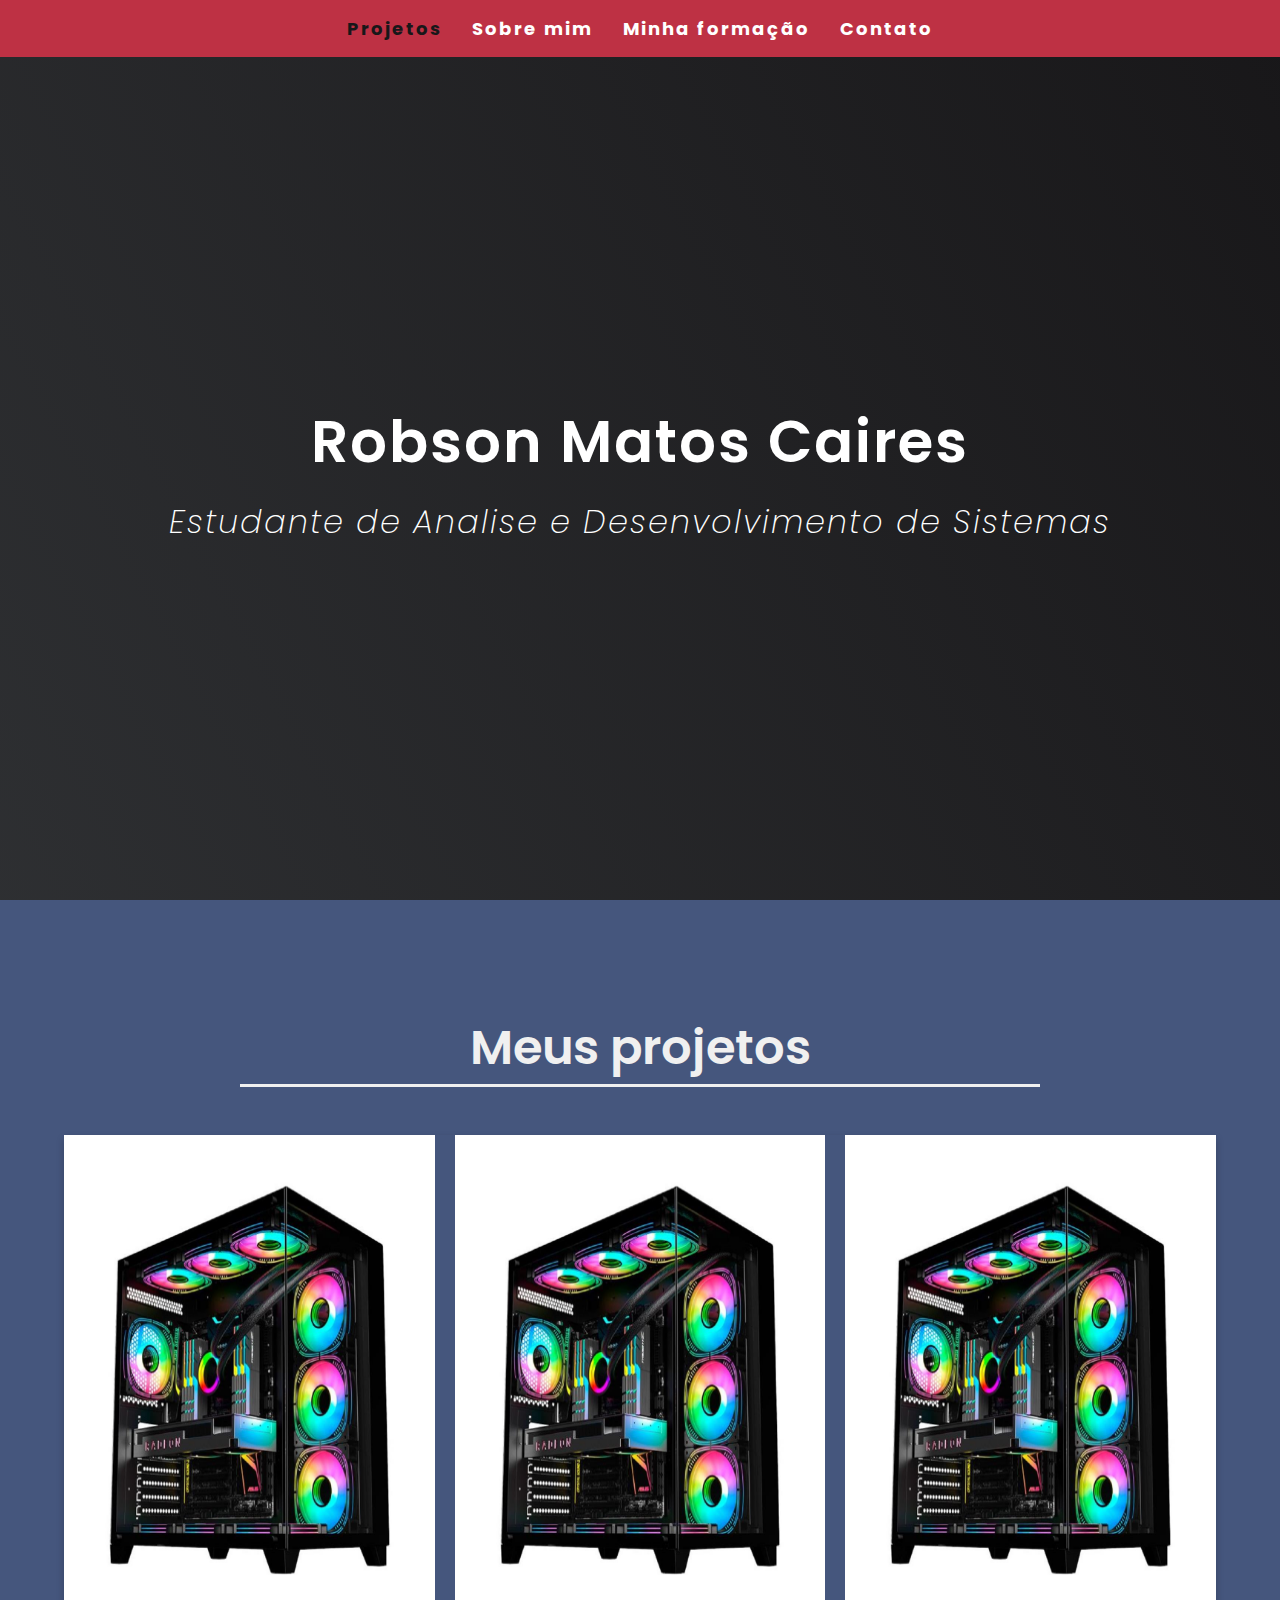
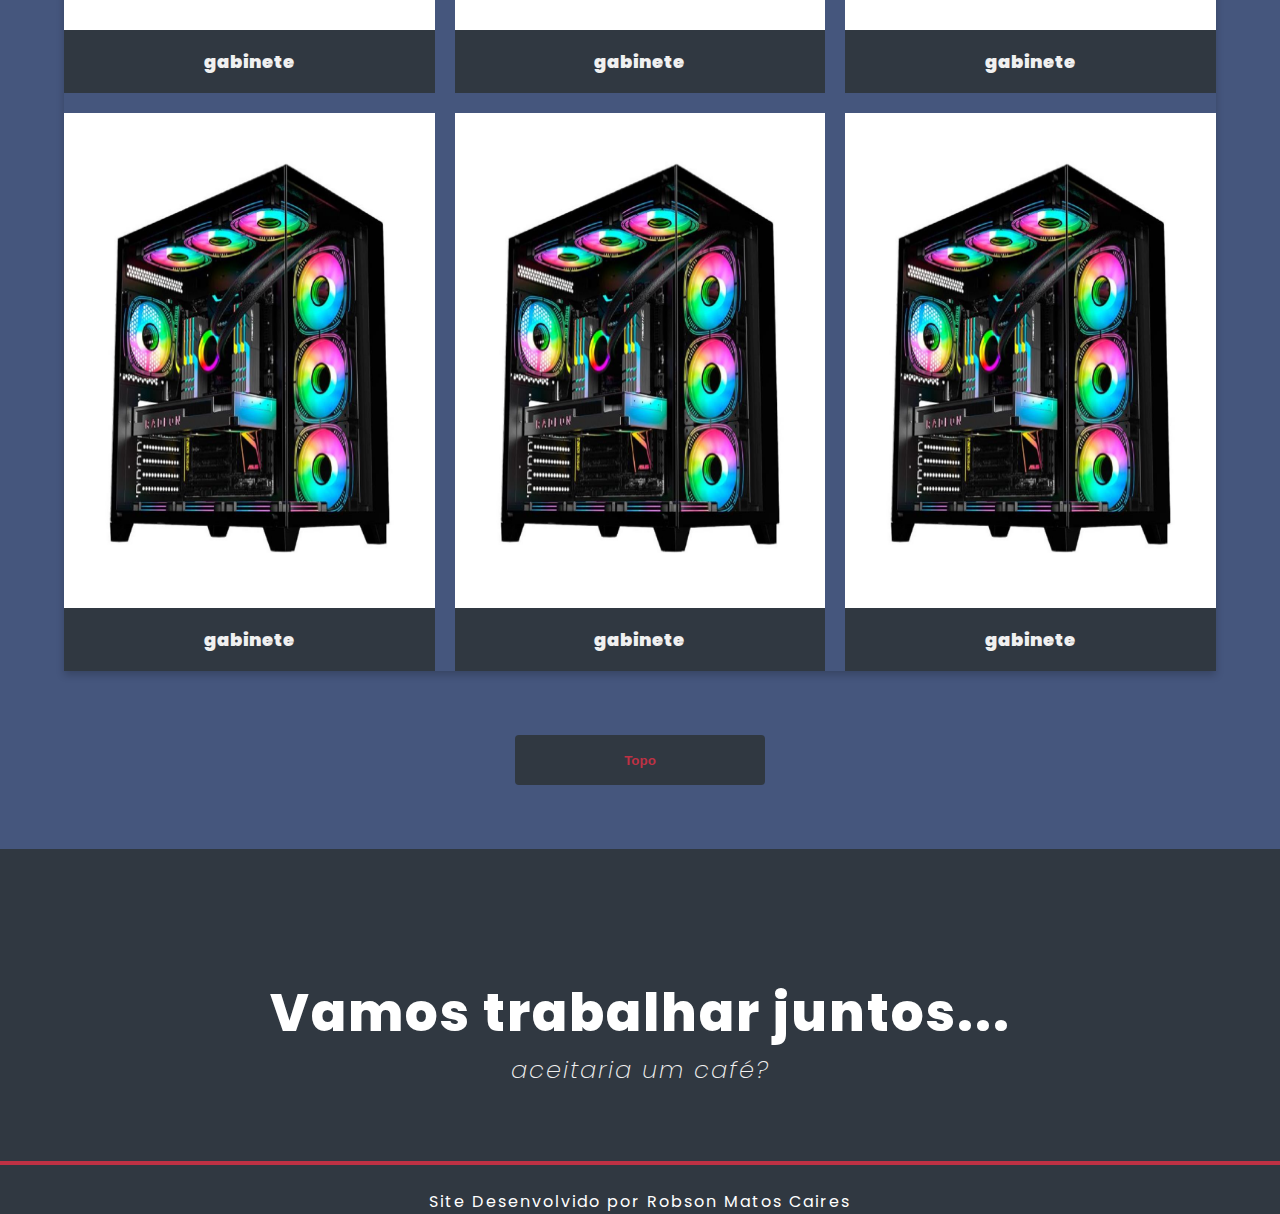
==== index.html @ b70709bc "Update index.html" ====
<!DOCTYPE html>
<html lang="pt-br">

<head>
    <meta charset="UTF-8">
    <meta name="viewport" content="width=device-width, initial-scale=1.0">
    <title>Portifólio RMC pessoal</title>
    <link rel="stylesheet" href="css/styles.css">
</head>

<body>
    <header>
        <ul id="menu">
            <li><a class="active" href="index.html">Projetos</a></li>
            <li><a href="sobremim.html">Sobre mim</a></li>
            <li><a href="formacao.html">Minha formação</a></li>
            <li><a href="contato.html">Contato</a></li>
        </ul>
    </header>
    <section id="meu_nome">
        <h1>Robson Matos Caires</h1>
        <h2><em>Estudante de Analise e Desenvolvimento de Sistemas</em></h2>
    </section>
    <section id="projetos">
        <div class="projeto-1">
            <h1>Meus projetos</h1>
            <div class="quadrados">
                <div class="quadrado">
                    <img src="./imagens/gabinete.jpg" alt="gabinete">
                    <div class="container">
                        <a href="#">
                            <h4><b>gabinete</b></h4>
                        </a>
                    </div>
                </div>
                <div class="quadrado">
                    <img src="../imagens/gabinete.jpg" alt="gabinete">
                    <div class="container">
                        <a href="#">
                            <h4><b>gabinete</b></h4>
                        </a>
                    </div>
                </div>
                <div class="quadrado">
                    <img src="../imagens/gabinete.jpg" alt="gabinete">
                    <div class="container">
                        <a href="#">
                            <h4><b>gabinete</b></h4>
                        </a>
                    </div>
                </div>
                <div class="quadrado">
                    <img src="../imagens/gabinete.jpg" alt="gabinete">
                    <div class="container">
                        <a href="#">
                            <h4><b>gabinete</b></h4>
                        </a>
                    </div>
                </div>
                <div class="quadrado">
                    <img src="../imagens/gabinete.jpg" alt="gabinete">
                    <div class="container">
                        <a href="#">
                            <h4><b>gabinete</b></h4>
                        </a>
                    </div>
                </div>
                <div class="quadrado">
                    <img src="../imagens/gabinete.jpg" alt="gabinete">
                    <div class="container">
                        <a href="#">
                            <h4><b>gabinete</b></h4>
                        </a>
                    </div>
                </div>   
            </div>
            <button><a href="index.html">Topo</a></button>
        </div>
    </section>
    <footer id="footer">
        <h1>Vamos trabalhar juntos...</h1>
        <h2><em>aceitaria um café?</em></h2>
        <hr>
        <div class="footer-créditos">
            <p>Site Desenvolvido por Robson Matos Caires</p>
        </div>
    </footer>
</body>

</html>
---- css/styles.css ----
/* Importar fonte */
@import url('https://fonts.googleapis.com/css2?family=Poppins:ital,wght@0,100;0,200;0,300;0,400;0,500;0,600;0,700;1,100;1,200;1,300;1,400;1,500;1,600;1,700&display=swap');

:root {
    --main-white: #f0f0f0;
    --main-red: #be3144;
    --main-blue: #45567d;
    --main-gray: #303841;
}

/* config gerais */
* {
    box-sizing: border-box;
    margin: 0;
    padding: 0;
}

/* chamar fonte e fundo */
body {
    font-family: 'Poppins', sans-serif;
    background-color: #000;
    background-image: linear-gradient(62deg, #3a3d40 0%, #181719 100%);
}

/* lista nao ordenada */

header ul li a.active{
    color: #181719;
}

ul {
    list-style-type: none;
    background-color: var(--main-red);
    display: flex;
    justify-content: center;
    align-items: center;
    overflow: hidden;
    position: fixed;
    top: 0;
    width: 100%;
}

li a {
    display: block;
    text-align: center;
    padding: 15px;
    font-size: 18px;
    font-weight: bold;
    text-decoration: none;
    transition: 400ms;
}

li a:hover {
    background-color: var(--main-blue);
}

li a,
#meu_nome,
#footer {
    letter-spacing: 2px;
    color: white;
}

/* corpo */

#meu_nome {
    text-align: center;
    display: flex;
    flex-direction: column;
    align-items: center;
    justify-content: center;
    height: 100vh;
}

#meu_nome h1 {
    padding-top: 64px;
    font-size: 58px;
    font-weight: 600;
    line-height: 80px;
}

#meu_nome h2 {
    font-size: 32px;
    line-height: 80px;
    font-weight: 200;
    /* color: var(--main-red); */
}

/* blocos */
#projetos {
    background-color: var(--main-blue);
    display: flex;
    flex-direction: column;
    align-items: center;
    justify-content: center;
    padding-top: 5%;
}

#projetos h1 {
    text-align: center;
    font-size: 48px;
    font-weight: 600;
    border-bottom: solid var(--main-white);
    max-width: 800px;
    margin: 48px auto;
    color: var(--main-white);
}

#projetos .projetos-1 {
    display: flex;
    flex-direction: column;
}

#projetos .quadrados {
    display: grid;
    /* grid-template-columns: repeat(auto-fit, minmax(300px,1fr 1fr)); */
    grid-template-columns: 1fr 1fr 1fr;
    gap: 20px;
    margin: 2% 5%;
}

#projetos .quadrados {
    box-shadow: 0 4px 8px 0 rgba(0, 0, 0, 0.2);
    transition: 0.3s;
    text-align: center;
}

#projetos .quadrado:hover {
    box-shadow: 0 8px 16px 0 rgba(0, 0, 0, 0.2);
}

#projetos .quadrado a{
    text-decoration: none;
    color: var(--main-white);
}

#projetos .quadrado a:hover{
    color: var(--main-red);
}

#projetos .quadrado img {
    width: 100%;
    height: 55vh;
    display: block;
}

#projetos .container {
    background: var(--main-gray);
    font-size: 18px;
    font-weight: 100;
    padding: 18px;
}

#projetos .container {
    color: var(--main-white);
    text-decoration: none;
}

#projetos .projeto-1 button {
    width: 250px;
    height: 50px;
    margin: 5% auto;
    display: flex;
    justify-content: center;
    align-items: center;
    font-weight: bold;
    background-color: var(--main-gray);
    color: var(--main-white);
    outline: none;
    border: none;
    border-radius: 4px;
    transition: 200ms;
}

#projetos .projeto-1 button:hover {
    color: var(--main-gray);
    background-color: var(--main-white);
}

button a{
    text-decoration: none;
    color: var(--main-red)
}
/* footer */

#footer {
    background-color: var(--main-gray);
    display: flex;
    flex-direction: column;
    justify-content: center;
    align-items: center;
    padding-top: 125px;
}

#footer h1 {
    font-size: 52px;
    font-weight: 800;
}

#footer h2 {
    font-size: 24px;
    padding-bottom: 50px;
    font-weight: 200;
    color: var(--main-white);
}

#footer hr {
    border: 2px solid var(--main-red);
    width: 100%;
    margin: 24px;
}

#footer .footer-creditos {
    display: flex;
    justify-content: center;
    align-items: center;
    padding: 32px;
}

#footer .footer-creditos a {
    text-decoration: none;
    color: var(--main-white);
    transition: 400ms;
}

#footer .footer-creditos a:hover{
    color: var(--main-red)
  }
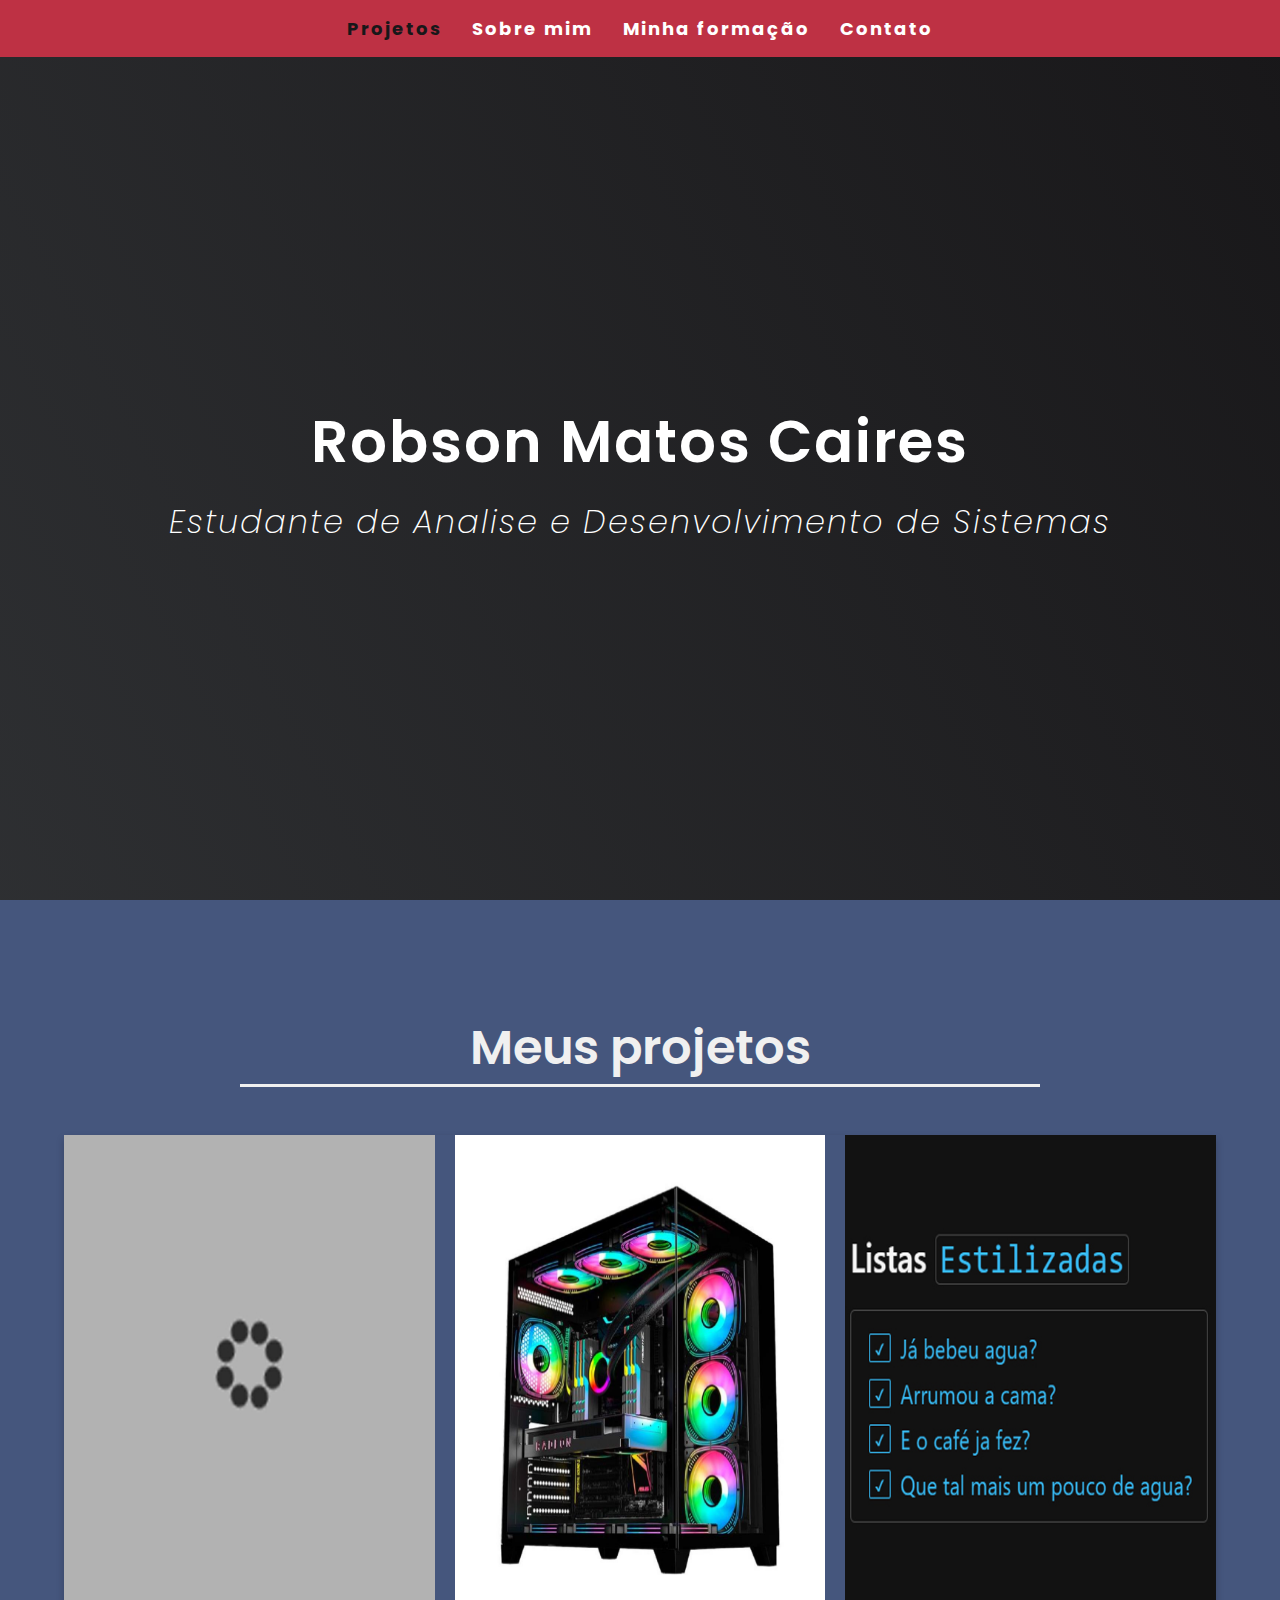
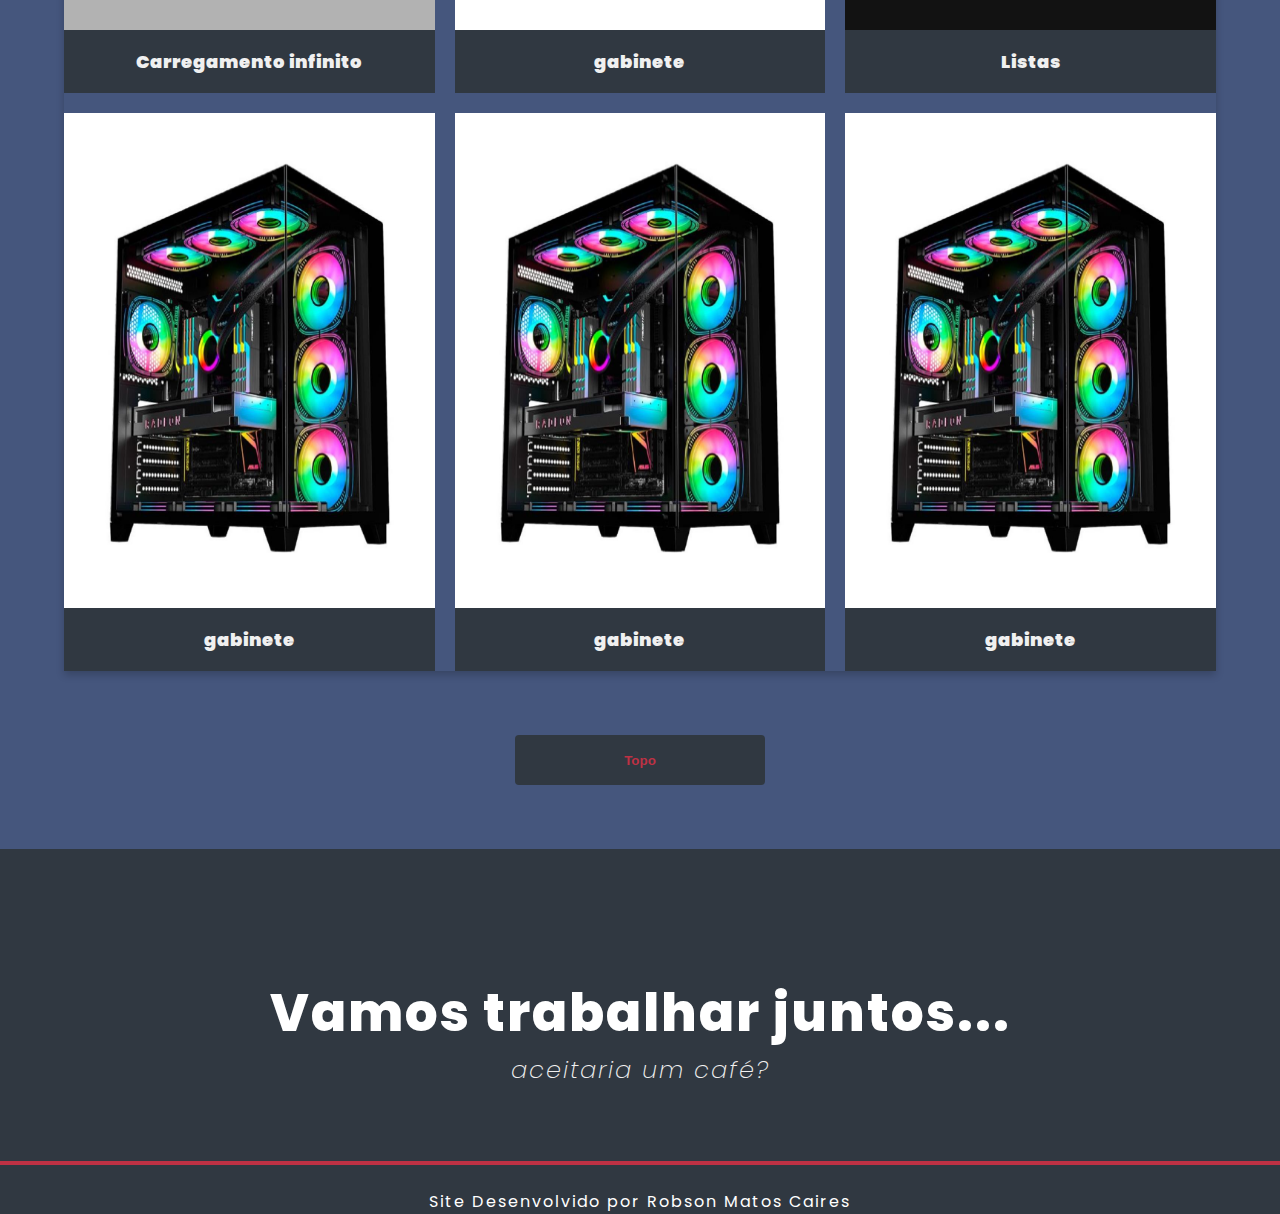
==== commit 1c41ac05: "Update index.html" ====
--- a/index.html
+++ b/index.html
@@ -26,10 +26,10 @@
             <h1>Meus projetos</h1>
             <div class="quadrados">
                 <div class="quadrado">
-                    <img src="./imagens/gabinete.jpg" alt="gabinete">
+                    <img src="/imagens/circulo.jpg" alt="carregamento">
                     <div class="container">
                         <a href="#">
-                            <h4><b>gabinete</b></h4>
+                            <h4><b>Carregamento infinito</b></h4>
                         </a>
                     </div>
                 </div>
@@ -42,10 +42,10 @@
                     </div>
                 </div>
                 <div class="quadrado">
-                    <img src="../imagens/gabinete.jpg" alt="gabinete">
+                    <img src="imagens/Listas.jpg" alt="gabinete">
                     <div class="container">
                         <a href="#">
-                            <h4><b>gabinete</b></h4>
+                            <h4><b>Listas</b></h4>
                         </a>
                     </div>
                 </div>
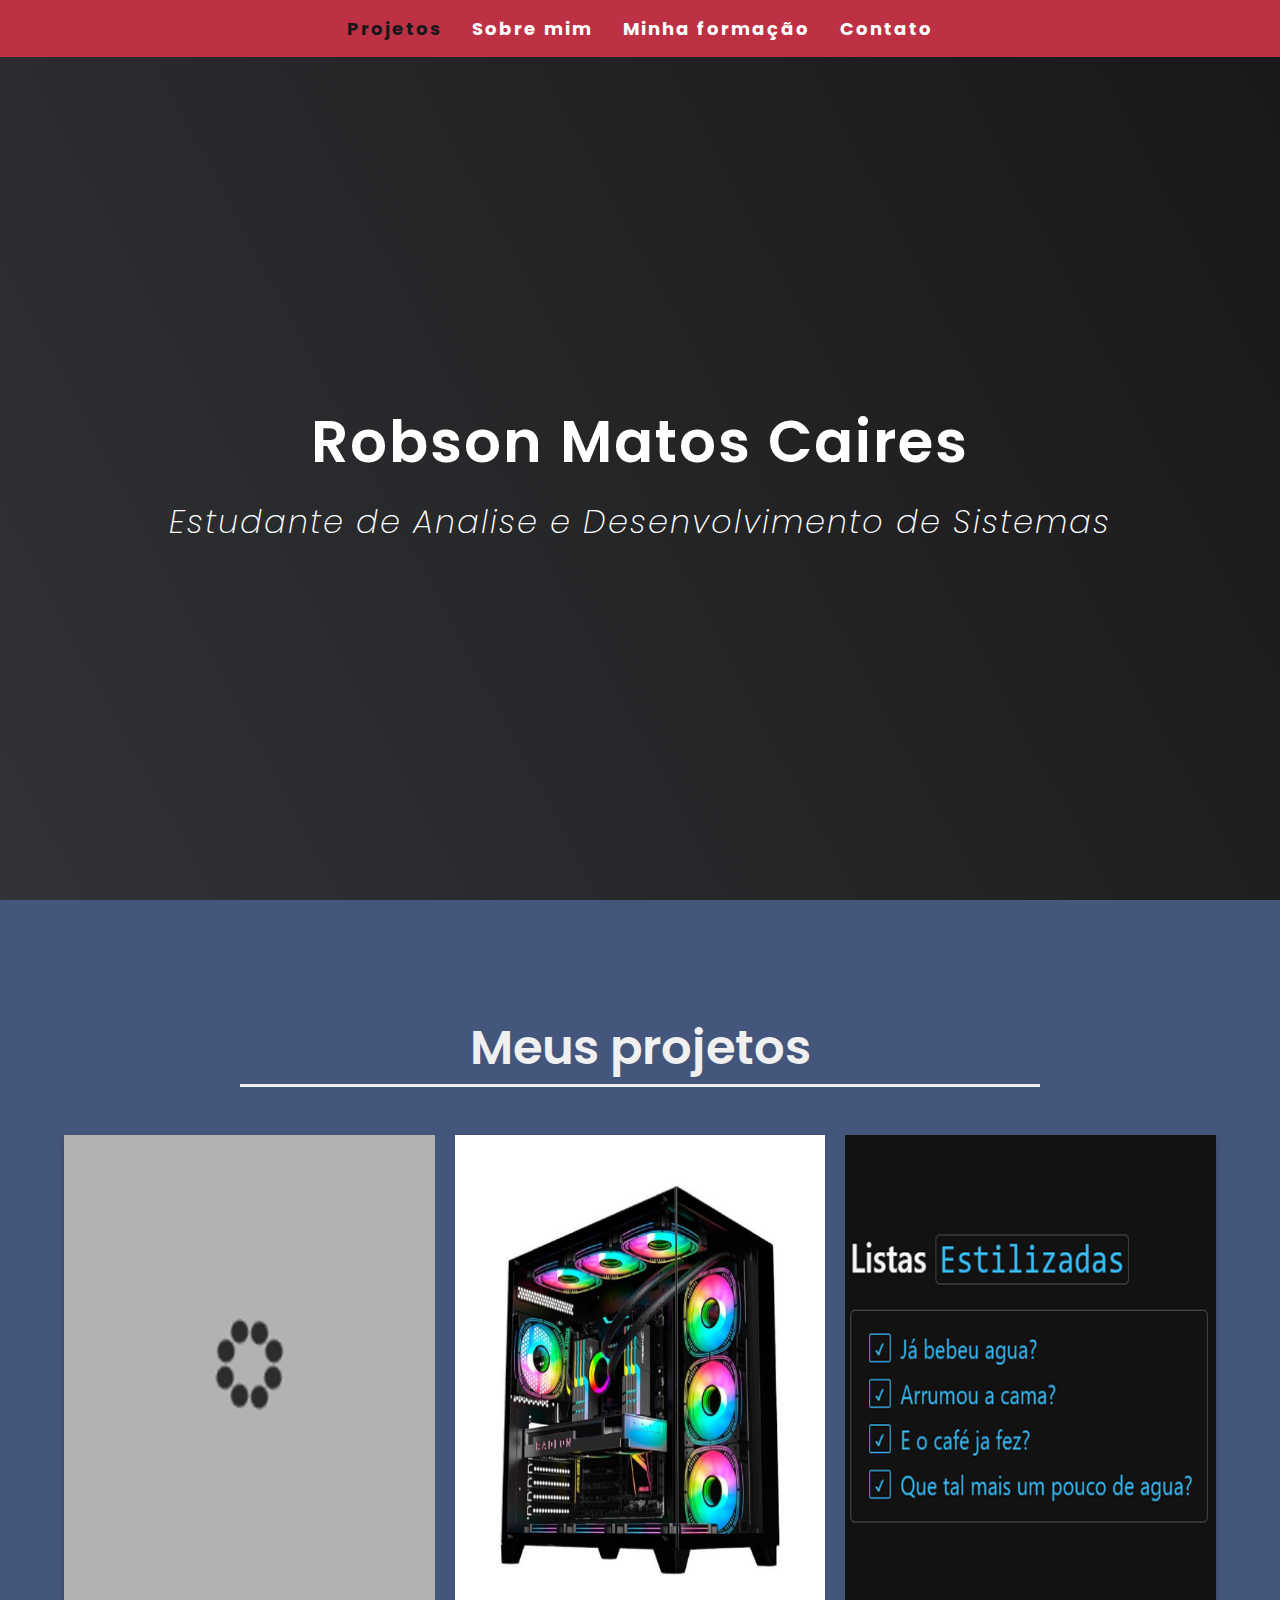
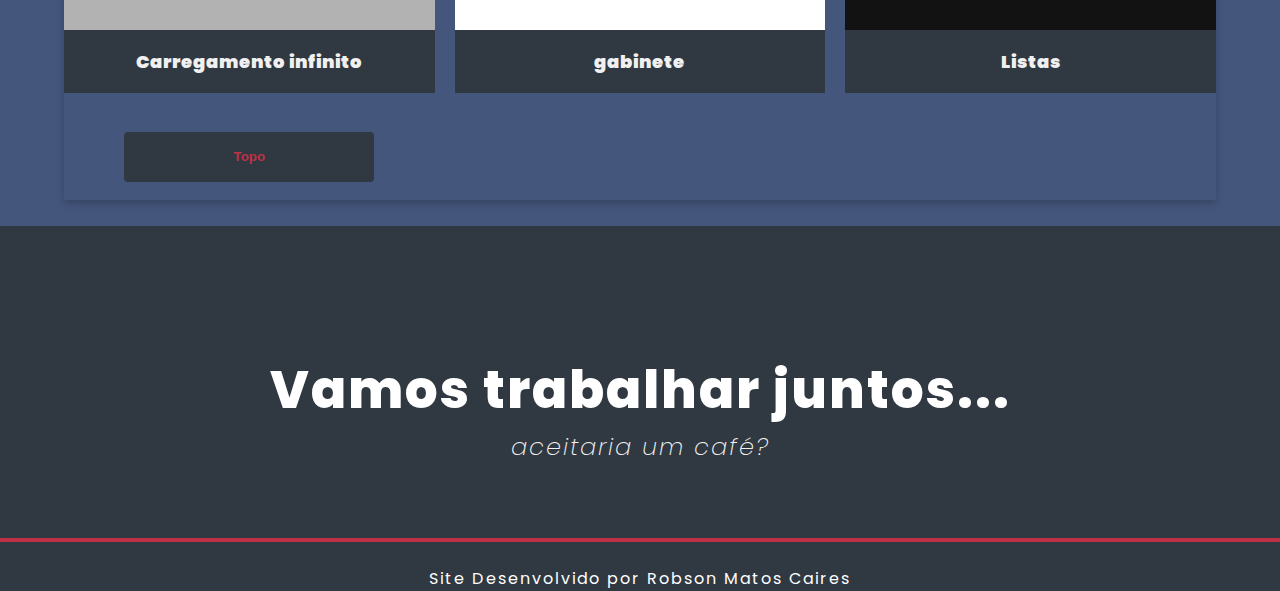
==== commit d64a0c36: "Update index.html" ====
--- a/index.html
+++ b/index.html
@@ -26,7 +26,7 @@
             <h1>Meus projetos</h1>
             <div class="quadrados">
                 <div class="quadrado">
-                    <img src="/imagens/circulo.jpg" alt="carregamento">
+                    <img src="imagens/circulo.jpg" alt="carregamento">
                     <div class="container">
                         <a href="#">
                             <h4><b>Carregamento infinito</b></h4>
@@ -34,7 +34,7 @@
                     </div>
                 </div>
                 <div class="quadrado">
-                    <img src="../imagens/gabinete.jpg" alt="gabinete">
+                    <img src="imagens/gabinete.jpg" alt="gabinete">
                     <div class="container">
                         <a href="#">
                             <h4><b>gabinete</b></h4>
@@ -49,31 +49,6 @@
                         </a>
                     </div>
                 </div>
-                <div class="quadrado">
-                    <img src="../imagens/gabinete.jpg" alt="gabinete">
-                    <div class="container">
-                        <a href="#">
-                            <h4><b>gabinete</b></h4>
-                        </a>
-                    </div>
-                </div>
-                <div class="quadrado">
-                    <img src="../imagens/gabinete.jpg" alt="gabinete">
-                    <div class="container">
-                        <a href="#">
-                            <h4><b>gabinete</b></h4>
-                        </a>
-                    </div>
-                </div>
-                <div class="quadrado">
-                    <img src="../imagens/gabinete.jpg" alt="gabinete">
-                    <div class="container">
-                        <a href="#">
-                            <h4><b>gabinete</b></h4>
-                        </a>
-                    </div>
-                </div>   
-            </div>
             <button><a href="index.html">Topo</a></button>
         </div>
     </section>
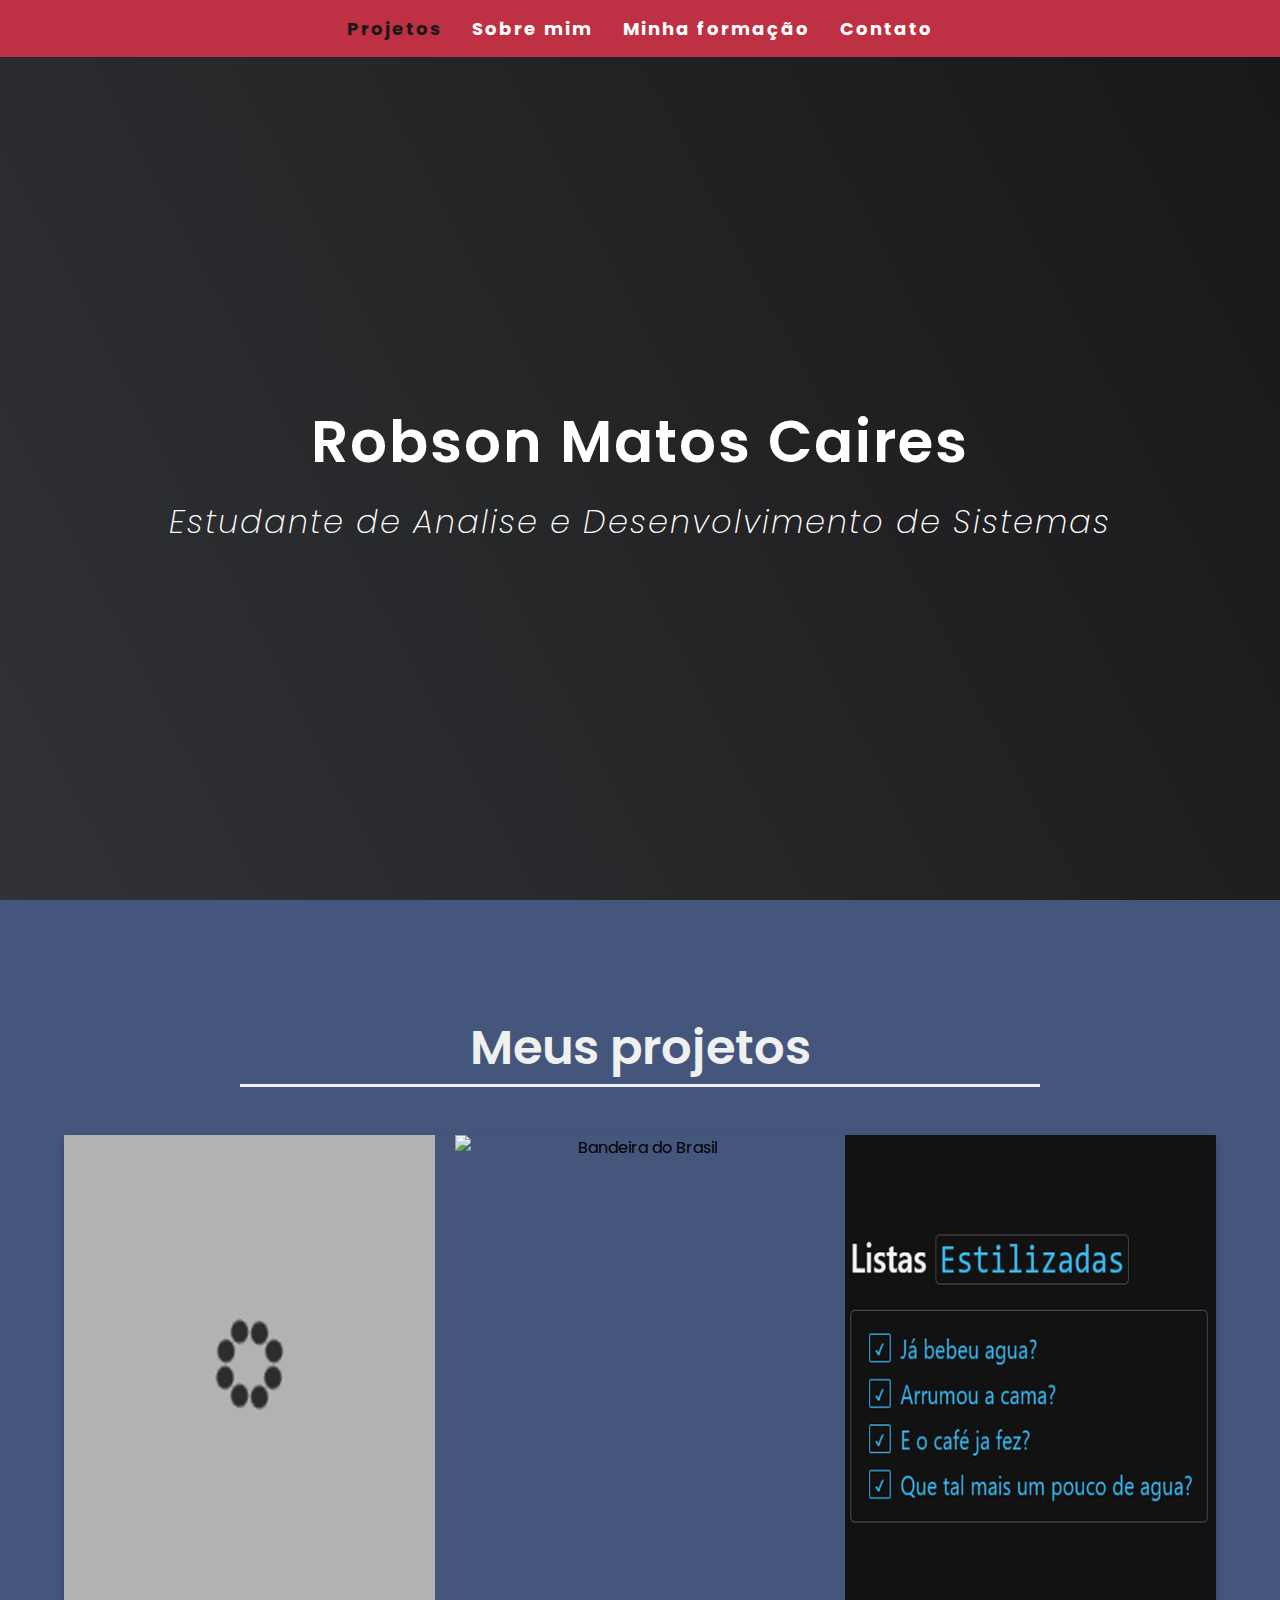
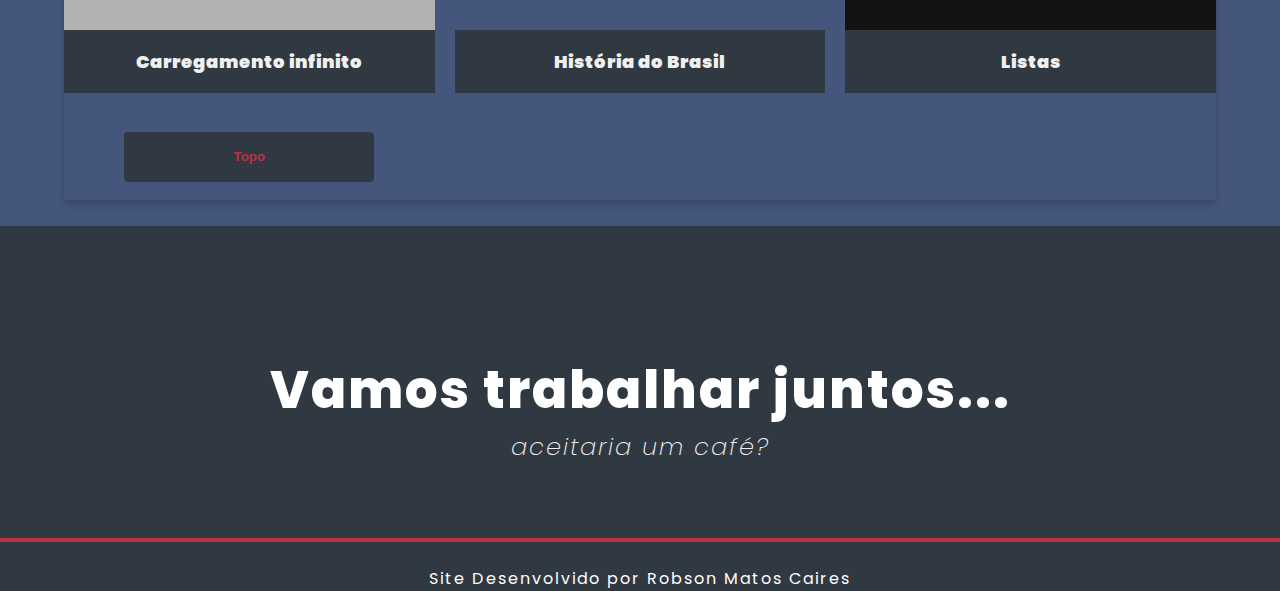
==== commit a40819ce: "Update index.html" ====
--- a/index.html
+++ b/index.html
@@ -28,23 +28,23 @@
                 <div class="quadrado">
                     <img src="imagens/circulo.jpg" alt="carregamento">
                     <div class="container">
-                        <a href="#">
+                        <a href="projetos/loading.html">
                             <h4><b>Carregamento infinito</b></h4>
                         </a>
                     </div>
                 </div>
                 <div class="quadrado">
-                    <img src="imagens/gabinete.jpg" alt="gabinete">
+                    <img src="imagens/bandeirasQuadradas.jpg" alt="Bandeira do Brasil">
                     <div class="container">
-                        <a href="#">
-                            <h4><b>gabinete</b></h4>
+                        <a href="projetos/biografia.html">
+                            <h4><b>História do Brasil</b></h4>
                         </a>
                     </div>
                 </div>
                 <div class="quadrado">
                     <img src="imagens/Listas.jpg" alt="gabinete">
                     <div class="container">
-                        <a href="#">
+                        <a href="projetos/listas.html">
                             <h4><b>Listas</b></h4>
                         </a>
                     </div>
--- a/css/styles.css
+++ b/css/styles.css
@@ -177,6 +177,10 @@
     background-color: var(--main-white);
 }
 
+button{
+    align-items: center;
+}
+
 button a{
     text-decoration: none;
     color: var(--main-red)
@@ -225,4 +229,4 @@
 
 #footer .footer-creditos a:hover{
     color: var(--main-red)
-  }+  }
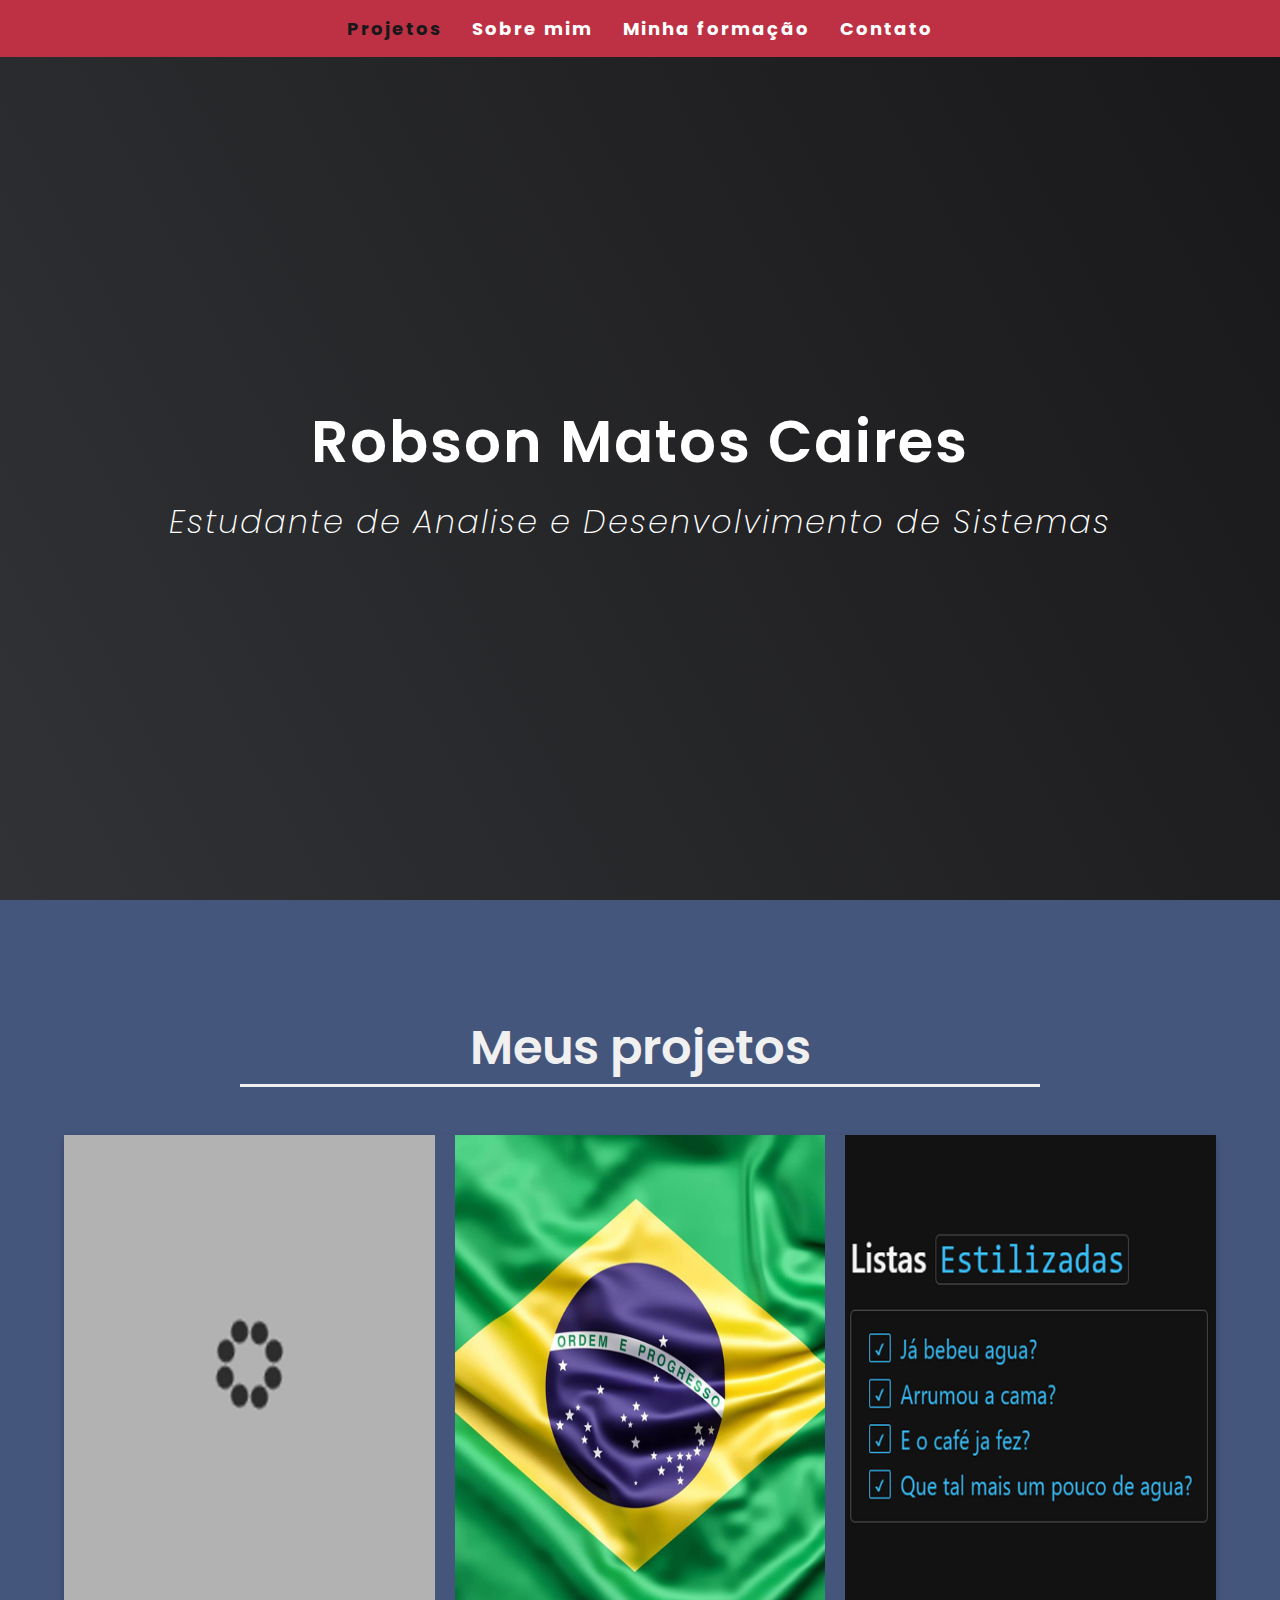
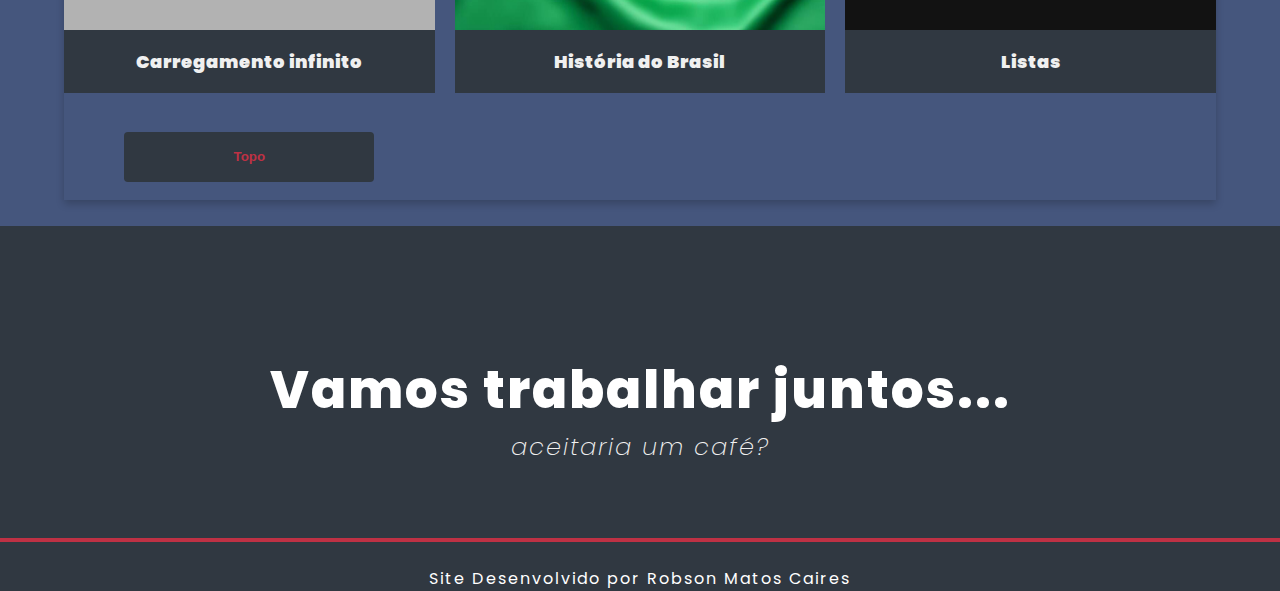
==== commit c61c5314: "Update index.html" ====
--- a/index.html
+++ b/index.html
@@ -34,7 +34,7 @@
                     </div>
                 </div>
                 <div class="quadrado">
-                    <img src="imagens/bandeirasQuadradas.jpg" alt="Bandeira do Brasil">
+                    <img src="imagens/bandeirasQuadrada.jpg" alt="Bandeira do Brasil">
                     <div class="container">
                         <a href="projetos/biografia.html">
                             <h4><b>História do Brasil</b></h4>
